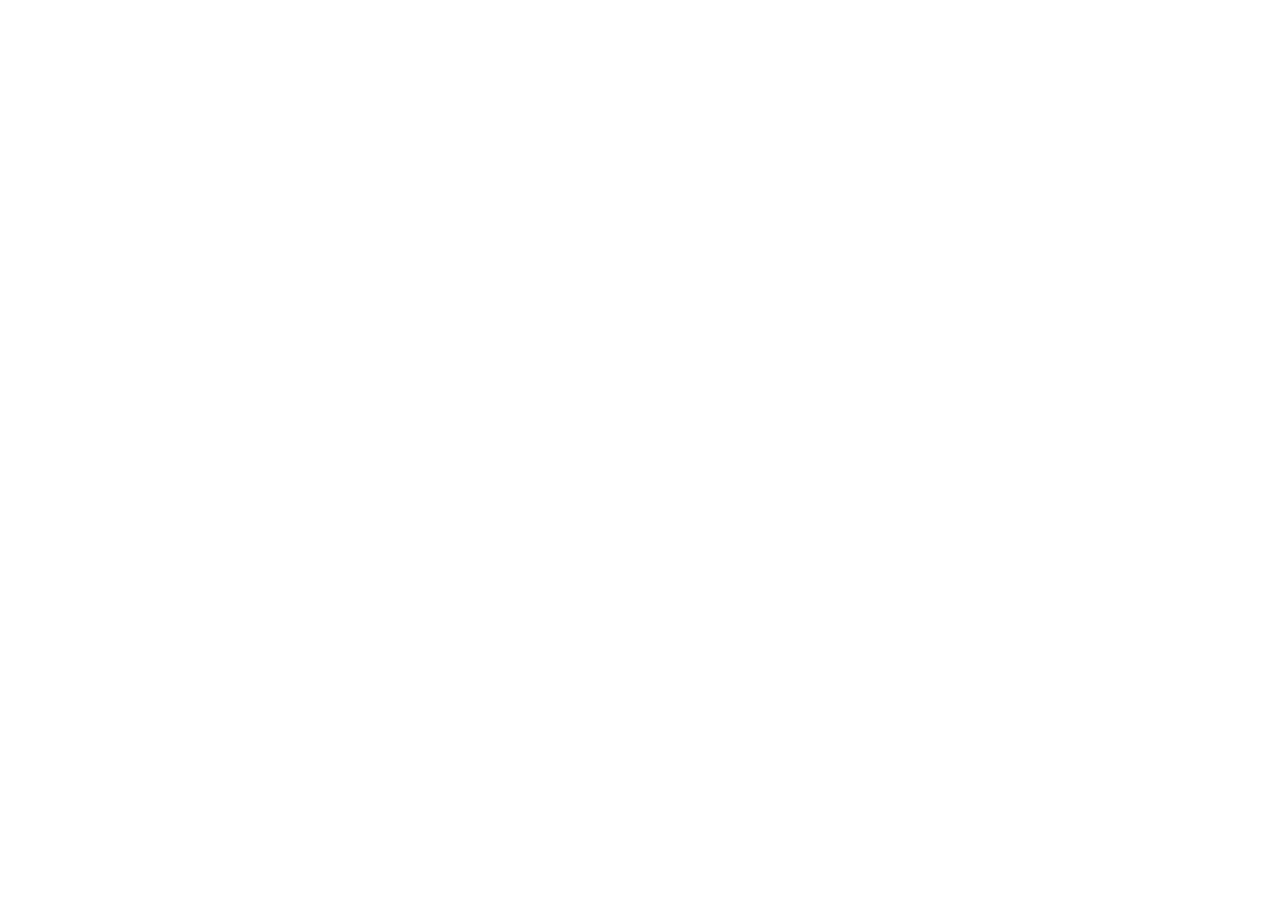
==== pedidos.html @ 4a4033f1 "feat: :building_construction: Cambio en la estructura de index.html Se agrego un map, ademas de camb" ====
<!DOCTYPE html>
<html lang="en">
<head>
    <meta charset="UTF-8">
    <meta name="viewport" content="width=device-width, initial-scale=1.0">
    <title>Document</title>
</head>
<body>
    
</body>
</html>
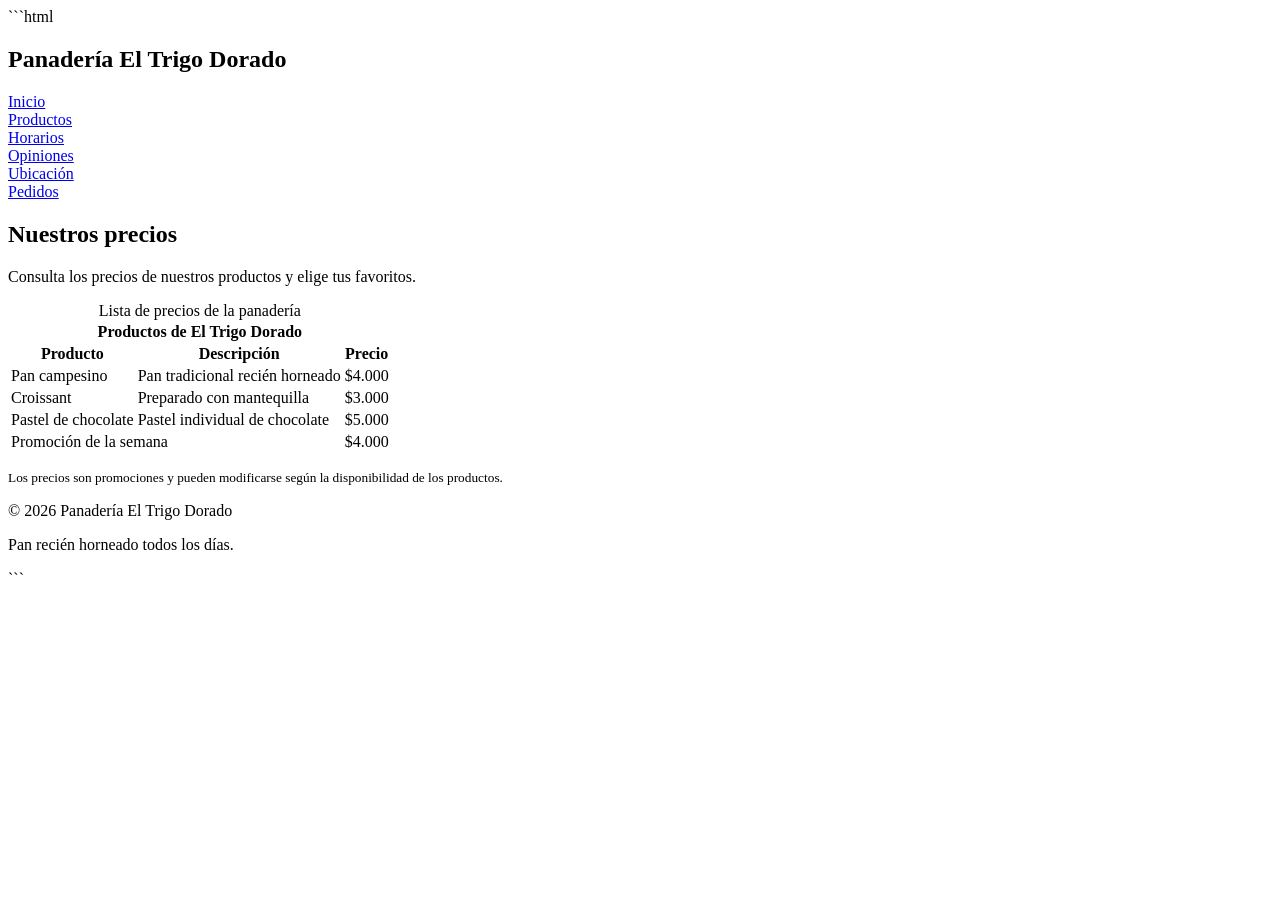
==== commit 0de2265f: "feat: :sparkles: Creacion pedidos.html Se creo  el nav junto con la tabla de precion de los producto" ====
--- a/pedidos.html
+++ b/pedidos.html
@@ -1,11 +1,97 @@
+```html
 <!DOCTYPE html>
-<html lang="en">
+<html lang="es">
+
 <head>
     <meta charset="UTF-8">
     <meta name="viewport" content="width=device-width, initial-scale=1.0">
-    <title>Document</title>
+    <meta name="description" content="Consulta los precios de nuestros productos y realiza tu pedido en la Panadería El Trigo Dorado.">
+    <title>Pedidos y precios | El Trigo Dorado</title>
 </head>
+
 <body>
-    
+
+    <header>
+        <h2>Panadería El Trigo Dorado</h2>
+
+        <nav>
+            <a href="index.html">Inicio</a><br>
+            <a href="index.html#productos">Productos</a><br>
+            <a href="index.html#informacion">Horarios</a><br>
+            <a href="index.html#opiniones">Opiniones</a><br>
+            <a href="index.html#ubicacion">Ubicación</a><br>
+            <a href="#pedidos">Pedidos</a>
+        </nav>
+    </header>
+
+    <main>
+
+        <section id="precios">
+            <h1>Nuestros precios</h1>
+
+            <p>
+                Consulta los precios de nuestros productos
+                y elige tus favoritos.
+            </p>
+
+            <table>
+                <caption>Lista de precios de la panadería</caption>
+
+                <thead>
+                    <tr>
+                        <th colspan="3">Productos de El Trigo Dorado</th>
+                    </tr>
+                    <tr>
+                        <th scope="col">Producto</th>
+                        <th scope="col">Descripción</th>
+                        <th scope="col">Precio</th>
+                    </tr>
+                </thead>
+
+                <tbody>
+                    <tr>
+                        <td>Pan campesino</td>
+                        <td>Pan tradicional recién horneado</td>
+                        <td>$4.000</td>
+                    </tr>
+
+                    <tr>
+                        <td>Croissant</td>
+                        <td>Preparado con mantequilla</td>
+                        <td>$3.000</td>
+                    </tr>
+
+                    <tr>
+                        <td>Pastel de chocolate</td>
+                        <td>Pastel individual de chocolate</td>
+                        <td>$5.000</td>
+                    </tr>
+
+                    <tr>
+                        <td colspan="2">Promoción de la semana</td>
+                        <td>$4.000</td>
+                    </tr>
+                </tbody>
+            </table>
+
+            <p>
+                <small>
+                    Los precios son promociones y pueden modificarse
+                    según la disponibilidad de los productos.
+                </small>
+            </p>
+        </section>
+
+       
+
+    </main>
+
+    <footer>
+        <p>&copy; 2026 Panadería El Trigo Dorado</p>
+        <p>Pan recién horneado todos los días.</p>
+    </footer>
+
 </body>
-</html>+
+</html>
+```
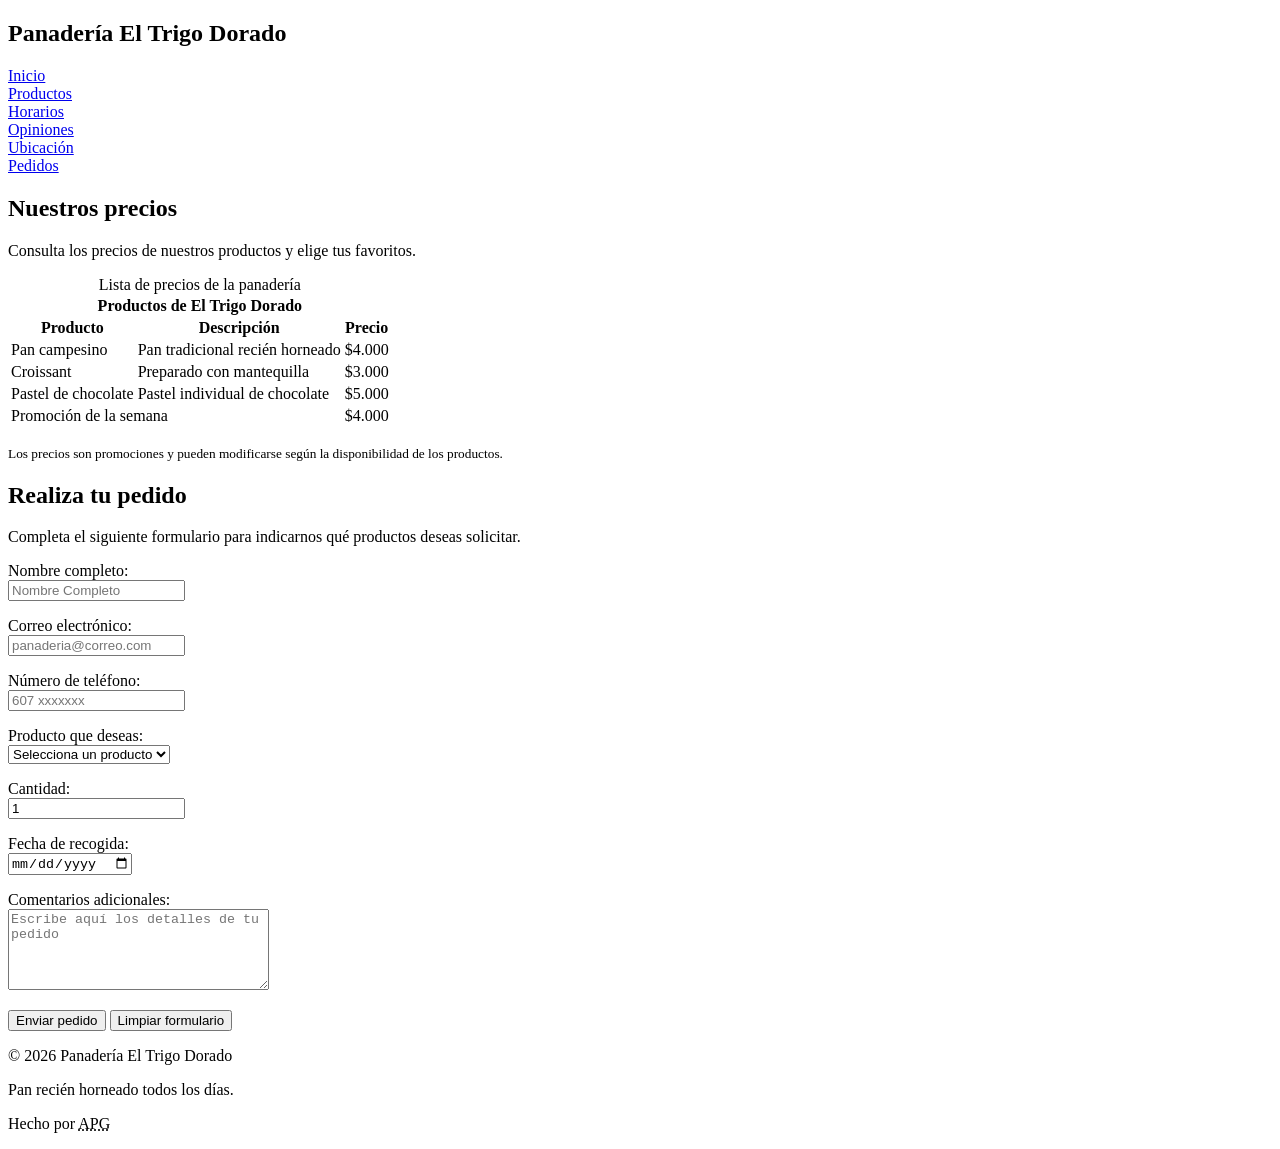
==== commit d169568a: "feat: :sparkles: Creacion formulario en pedidos.html Varias labels e inputs, creacion formulario rea" ====
--- a/pedidos.html
+++ b/pedidos.html
@@ -1,4 +1,3 @@
-```html
 <!DOCTYPE html>
 <html lang="es">
 
@@ -82,16 +81,70 @@
             </p>
         </section>
 
-       
+         <section id="pedidos">
+            <h2>Realiza tu pedido</h2>
 
+            <p>
+                Completa el siguiente formulario para indicarnos
+                qué productos deseas solicitar.
+            </p>
+
+            <form action="#" method="post">
+
+                <p>
+                    <label for="nombre">Nombre completo:</label><br>
+                    <input type="text" id="nombre" name="nombre" placeholder="Nombre Completo" required>
+                </p>
+
+                <p>
+                    <label for="correo">Correo electrónico:</label><br>
+                    <input type="email" id="correo" name="correo"  placeholder="panaderia@correo.com">
+                </p>
+
+                <p>
+                    <label for="telefono">Número de teléfono:</label><br>
+                    <input type="tel" id="telefono" name="telefono" placeholder="607 xxxxxxx" required>
+                </p>
+
+                <p>
+                    <label for="producto">Producto que deseas:</label><br>
+                    <select id="producto" name="producto" required>
+                        <option value="">Selecciona un producto</option>
+                        <option value="pan-campesino">Pan campesino</option>
+                        <option value="croissant">Croissant</option>
+                        <option value="pastel-chocolate">Pastel de chocolate</option>
+                    </select>
+                </p>
+
+                <p>
+                    <label for="cantidad">Cantidad:</label><br>
+                    <input type="number" id="cantidad" name="cantidad" min="1" value="1" required>
+                </p>
+
+                <p>
+                    <label for="fecha">Fecha de recogida:</label><br>
+                    <input type="date" id="fecha" name="fecha" required>
+                </p>
+
+                <p>
+                    <label for="comentarios">Comentarios adicionales:</label><br>
+                    <textarea id="comentarios" name="comentarios" rows="5" cols="30" placeholder="Escribe aquí los detalles de tu pedido"></textarea>
+                </p>
+
+                <button type="submit">Enviar pedido</button>
+
+                <button type="reset">Limpiar formulario</button>
+
+            </form>
+        </section>
     </main>
 
     <footer>
         <p>&copy; 2026 Panadería El Trigo Dorado</p>
         <p>Pan recién horneado todos los días.</p>
+        <p>Hecho por <abbr title="Angie Padilla Galvis">APG</abbr></p>
     </footer>
 
 </body>
+</html>
 
-</html>
-```
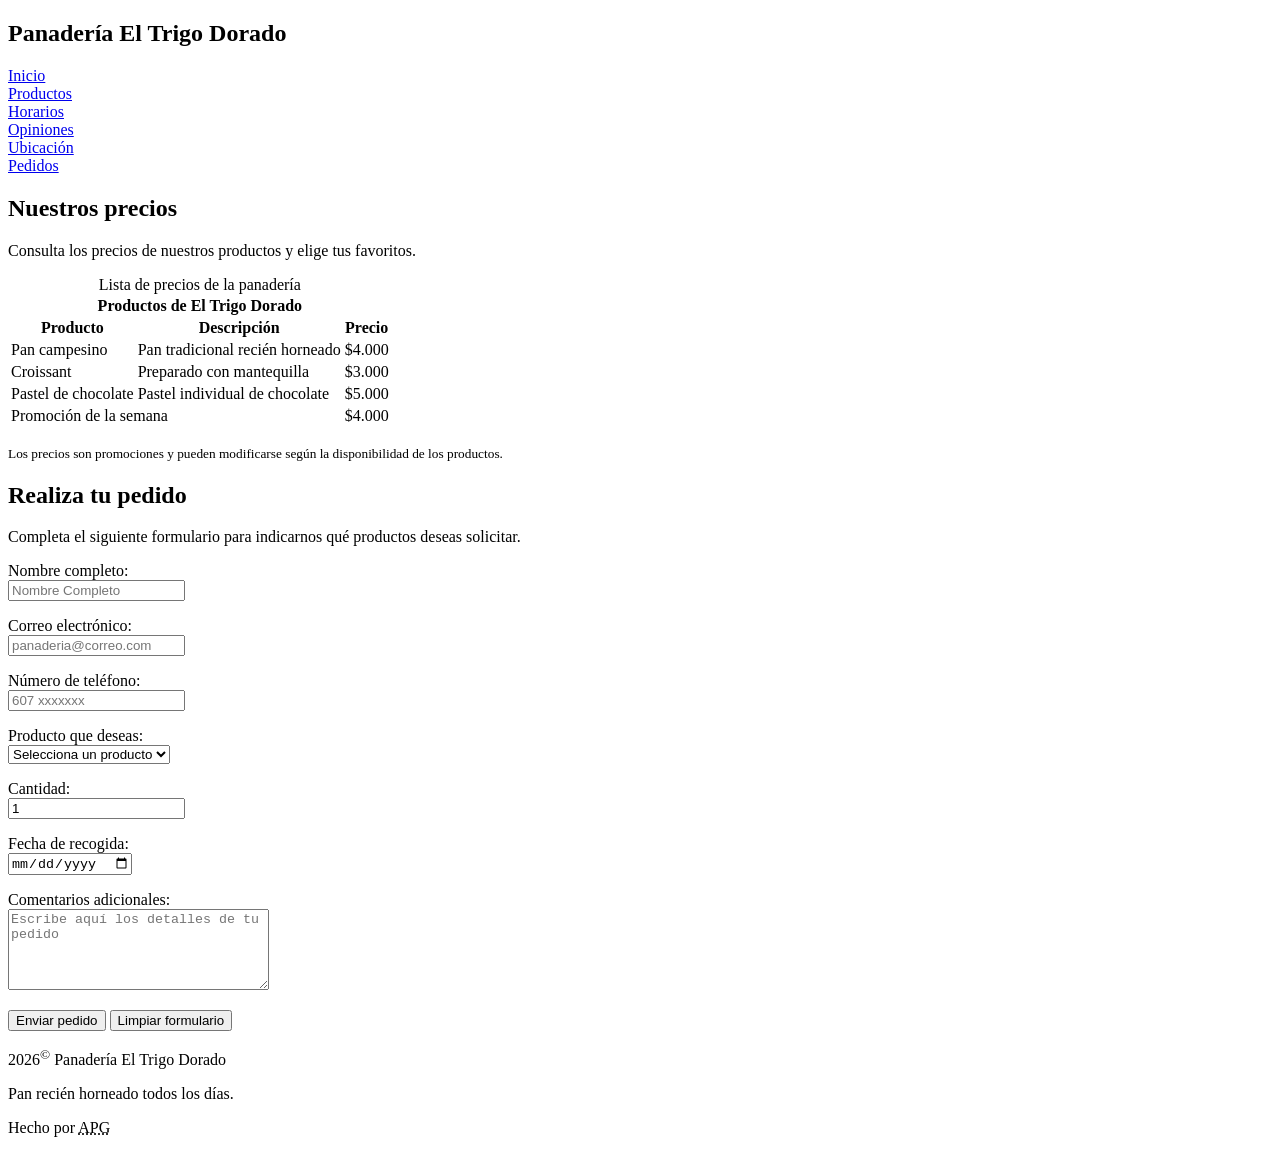
==== commit dbb8e672: "Modificacion footer pedidos.html" ====
--- a/pedidos.html
+++ b/pedidos.html
@@ -140,7 +140,7 @@
     </main>
 
     <footer>
-        <p>&copy; 2026 Panadería El Trigo Dorado</p>
+        <p>2026<sup>&copy;</sup>   Panadería El Trigo Dorado</p>
         <p>Pan recién horneado todos los días.</p>
         <p>Hecho por <abbr title="Angie Padilla Galvis">APG</abbr></p>
     </footer>
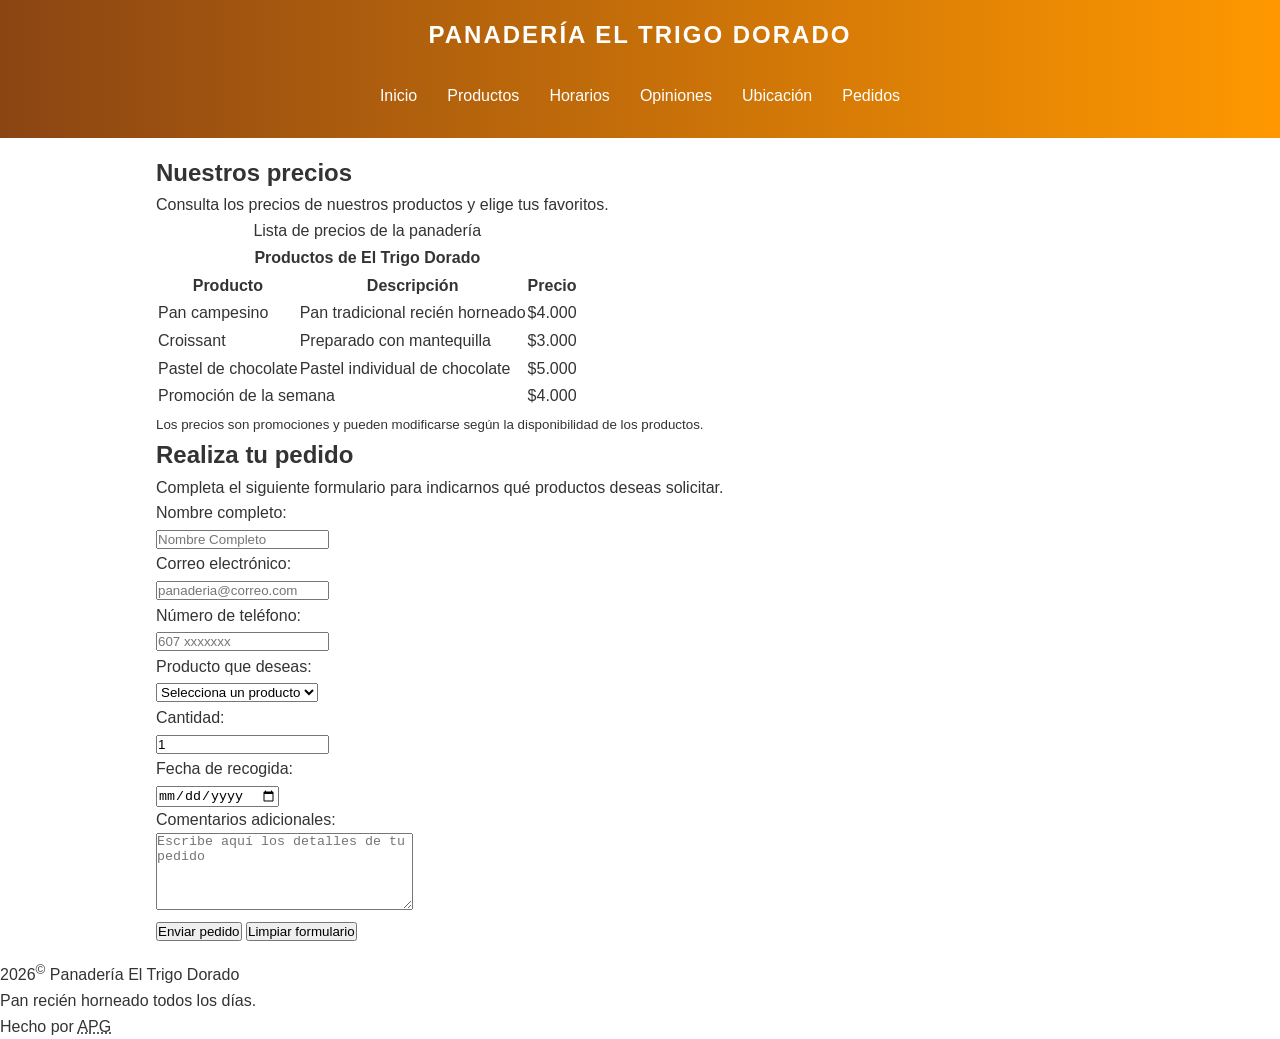
==== commit aa375abe: "feat: :iphone: Creacion contenido CSS Implementacion css en header" ====
--- a/pedidos.html
+++ b/pedidos.html
@@ -5,6 +5,7 @@
     <meta charset="UTF-8">
     <meta name="viewport" content="width=device-width, initial-scale=1.0">
     <meta name="description" content="Consulta los precios de nuestros productos y realiza tu pedido en la Panadería El Trigo Dorado.">
+    <link rel="stylesheet" href="css/style.css">
     <title>Pedidos y precios | El Trigo Dorado</title>
 </head>
 
@@ -140,7 +141,7 @@
     </main>
 
     <footer>
-        <p>2026<sup>&copy;</sup>   Panadería El Trigo Dorado</p>
+        <p>2026<sup>&copy;</sup> Panadería El Trigo Dorado</p>
         <p>Pan recién horneado todos los días.</p>
         <p>Hecho por <abbr title="Angie Padilla Galvis">APG</abbr></p>
     </footer>
--- a/css/style.css
+++ b/css/style.css
@@ -0,0 +1,96 @@
+/* =========================
+   VARIABLES
+========================= */
+
+:root{
+    --color-principal: #8b4513;
+    --color-secundario: #f5deb3;
+    --color-acento: #ff9800;
+    --color-texto: #333;
+    --color-blanco: #ffffff;
+
+    --fuente-principal: Arial, Helvetica, sans-serif;
+
+    --espacio: 1rem;
+    --radio: 12px;
+}
+
+/* =========================
+   GENERAL
+========================= */
+
+*{
+    margin: 0;
+    padding: 0;
+    box-sizing: border-box;
+}
+
+body{
+    font-family: var(--fuente-principal);
+    color: var(--color-texto);
+    line-height: 1.6;
+    overflow-wrap: break-word;
+
+    background:
+    linear-gradient(
+        rgba(255,255,255,0.85),
+        rgba(255,255,255,0.85)
+    ),
+    url("../images/fondo-pan.jpg");
+
+    background-size: cover;
+    background-attachment: fixed;
+}
+
+main{
+    max-width: 1000px;
+    margin: auto;
+    padding: var(--espacio);
+}
+
+/* =========================
+   HEADER
+========================= */
+
+header{
+    background: linear-gradient(
+        90deg,
+        var(--color-principal),
+        var(--color-acento)
+    );
+
+    color: white;
+    text-align: center;
+    padding: 1rem;
+}
+
+header h2{
+    text-transform: uppercase;
+    letter-spacing: 2px;
+}
+
+/* =========================
+   NAVEGACIÓN
+========================= */
+
+nav{
+    margin-top: 1rem;
+}
+
+nav a{
+    color: white;
+    text-decoration: none;
+    display: inline-block;
+    margin: 0.3rem;
+    padding: 0.5rem;
+}
+
+nav a:hover{
+    background-color: rgba(255,255,255,0.2);
+    border-radius: 5px;
+}
+
+nav a:focus-visible{
+    outline: 3px solid yellow;
+}
+nav br { display: none; }
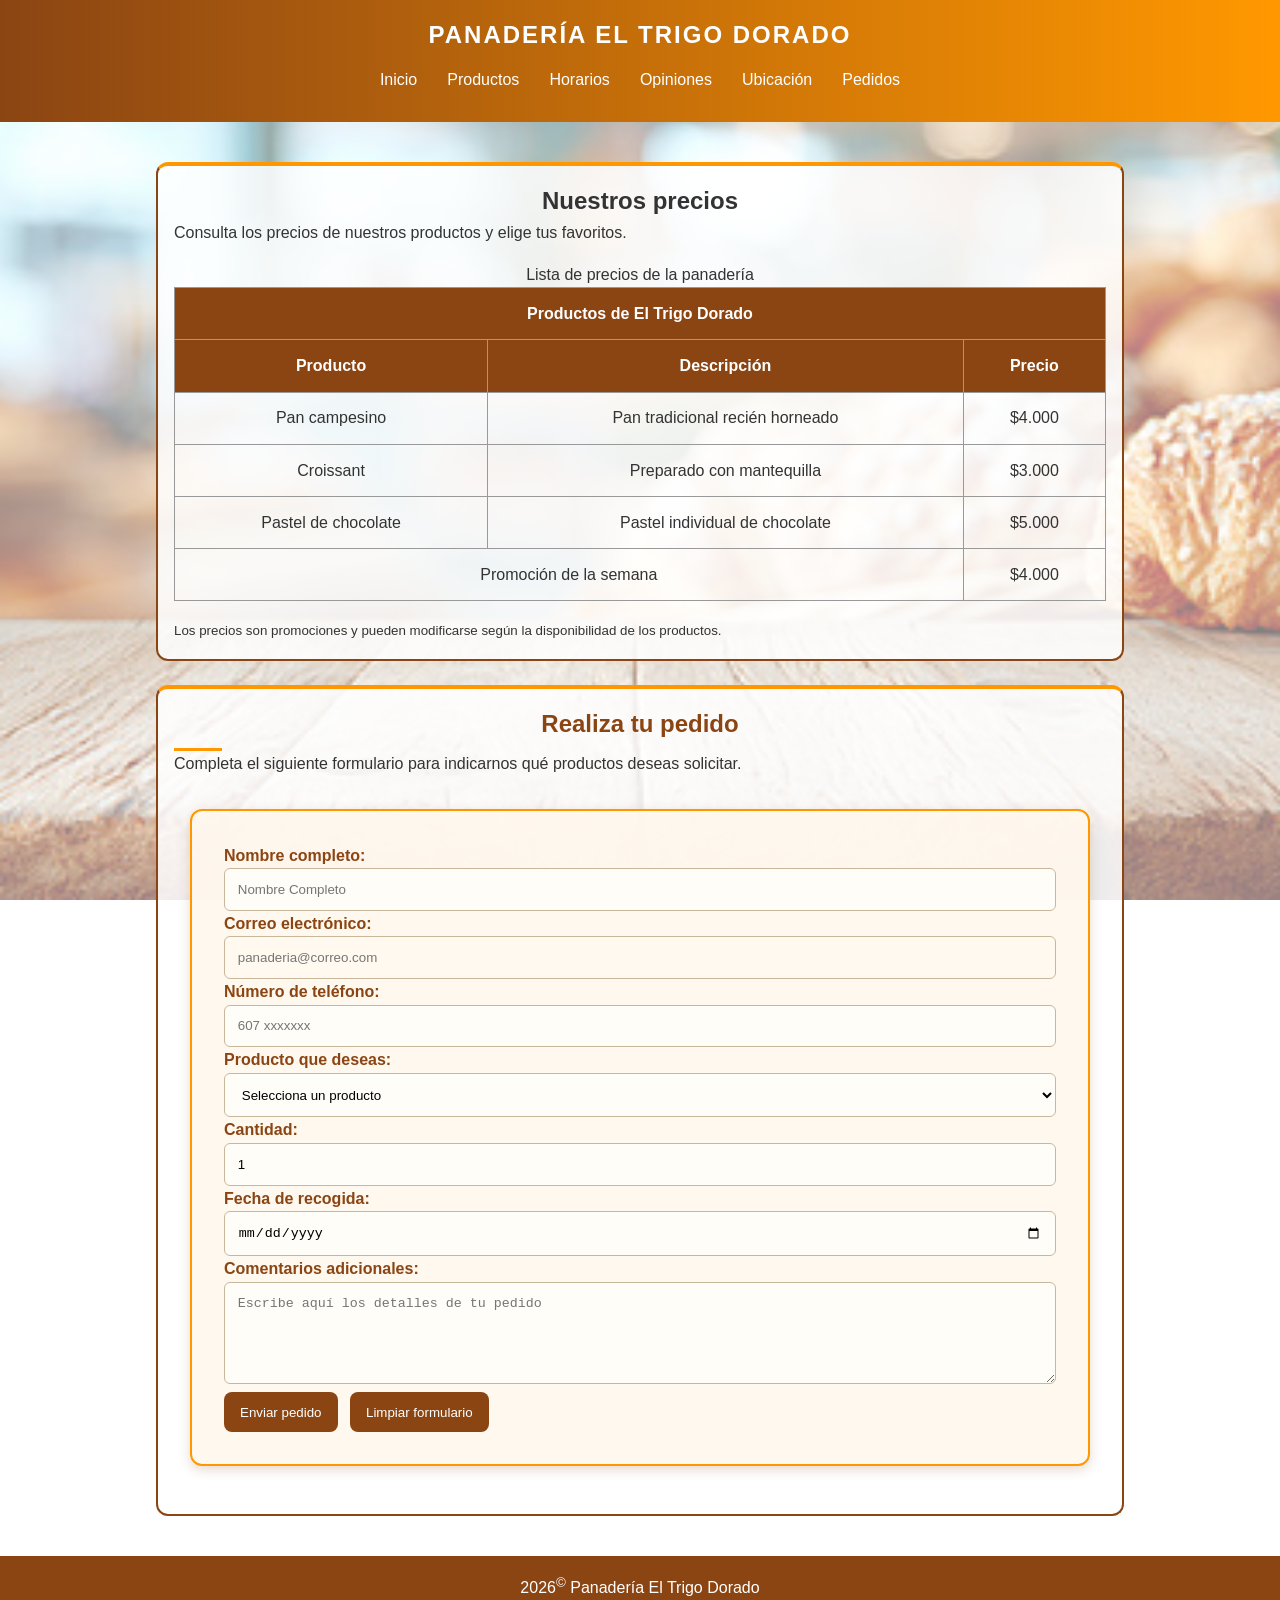
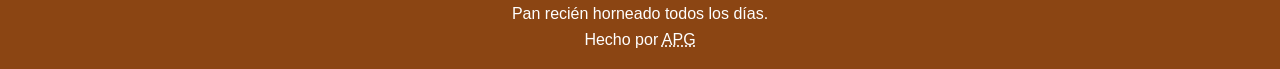
==== commit ad3df134: "Terminacion README y agregar logo" ====
--- a/pedidos.html
+++ b/pedidos.html
@@ -6,12 +6,14 @@
     <meta name="viewport" content="width=device-width, initial-scale=1.0">
     <meta name="description" content="Consulta los precios de nuestros productos y realiza tu pedido en la Panadería El Trigo Dorado.">
     <link rel="stylesheet" href="css/style.css">
+    <link rel="icon" href="images/logo.png" type="image/png">
     <title>Pedidos y precios | El Trigo Dorado</title>
 </head>
 
 <body>
 
     <header>
+        
         <h2>Panadería El Trigo Dorado</h2>
 
         <nav>
--- a/css/style.css
+++ b/css/style.css
@@ -1,16 +1,10 @@
-/* =========================
-   VARIABLES
-========================= */
-
-:root{
+:root {
     --color-principal: #8b4513;
     --color-secundario: #f5deb3;
     --color-acento: #ff9800;
     --color-texto: #333;
     --color-blanco: #ffffff;
-
     --fuente-principal: Arial, Helvetica, sans-serif;
-
     --espacio: 1rem;
     --radio: 12px;
 }
@@ -19,30 +13,22 @@
    GENERAL
 ========================= */
 
-*{
+* {
     margin: 0;
     padding: 0;
     box-sizing: border-box;
 }
 
-body{
+body {
     font-family: var(--fuente-principal);
     color: var(--color-texto);
     line-height: 1.6;
     overflow-wrap: break-word;
-
-    background:
-    linear-gradient(
-        rgba(255,255,255,0.85),
-        rgba(255,255,255,0.85)
-    ),
-    url("../images/fondo-pan.jpg");
-
-    background-size: cover;
-    background-attachment: fixed;
-}
-
-main{
+    background:linear-gradient(rgba(255, 255, 255, 0.5),rgba(255, 255, 255, 0.5)), 
+    url("../images/fondo.jpg") center / cover fixed no-repeat;
+        }
+
+main {
     max-width: 1000px;
     margin: auto;
     padding: var(--espacio);
@@ -51,20 +37,14 @@
 /* =========================
    HEADER
 ========================= */
-
-header{
-    background: linear-gradient(
-        90deg,
-        var(--color-principal),
-        var(--color-acento)
-    );
-
+header {
+    background: linear-gradient(90deg,var(--color-principal),var(--color-acento));
     color: white;
     text-align: center;
     padding: 1rem;
 }
 
-header h2{
+header h2 {
     text-transform: uppercase;
     letter-spacing: 2px;
 }
@@ -73,24 +53,509 @@
    NAVEGACIÓN
 ========================= */
 
-nav{
-    margin-top: 1rem;
-}
-
-nav a{
+nav a {
     color: white;
     text-decoration: none;
     display: inline-block;
     margin: 0.3rem;
     padding: 0.5rem;
-}
-
-nav a:hover{
-    background-color: rgba(255,255,255,0.2);
     border-radius: 5px;
 }
 
-nav a:focus-visible{
-    outline: 3px solid yellow;
-}
-nav br { display: none; }
+nav a:hover {
+    color: var(--color-blanco);
+    background-color: rgba(255, 255, 255, 0.2);
+}
+
+nav a:focus-visible {
+    outline: 3px solid var(--color-acento);
+    outline-offset: 3px;
+}
+
+nav br {display: none;}
+
+form:focus-within {
+    border-left: 4px solid var(--color-acento);
+    padding-left: 1rem;
+}
+
+section:target {
+    border-color: var(--color-acento);
+    animation: resaltar 1s ease;
+}
+
+section>h2::after {
+    content: "";
+    display: block;
+    width: 3rem;
+    height: 3px;
+    margin-top: 0.3rem;
+    background-color: var(--color-acento);
+}
+
+/* =========================
+   SECCIONES
+========================= */
+
+section {
+    background: rgba(255, 255, 255, 0.85);
+    margin: 1.5rem 0;
+    padding: 1rem;
+    border-top: 4px solid var(--color-acento);
+    border-right: 2px solid var(--color-principal);
+    border-bottom: 2px solid var(--color-principal);
+    border-left: 2px solid var(--color-principal);
+    border-radius: var(--radio);
+}
+
+/* =========================
+   ALINEACIÓN DEL TEXTO
+========================= */
+
+section {
+    text-align: center;
+}
+
+section h1,section h2,section h3 {
+    text-align: center;
+}
+
+section p {
+    text-align: left;
+}
+
+section ul,section ol {
+    display: inline-block;
+    text-align: left;
+    padding-left: 1.75rem;
+}
+
+table {
+    text-align: center;
+}
+
+form {
+    text-align: left;
+}
+
+#opiniones blockquote {
+    text-align: center;
+}
+
+/* =========================
+   TARJETAS DE PRODUCTOS
+========================= */
+
+#productos {
+    display: grid;
+    grid-template-columns: repeat(3, minmax(0, 1fr));
+    gap: 1rem;
+}
+
+#productos>h2 {
+    grid-column: 1 / -1;
+}
+
+.producto-card {
+    width: 100%;
+    max-width: none;
+    min-width: 0;
+    margin: 0;
+    padding: 1rem;
+    background-color: var(--color-blanco);
+    border-radius: var(--radio);
+    box-shadow: 0 2px 5px rgba(0, 0, 0, 0.2);
+    overflow: hidden;
+    text-align: center;
+    transition: transform 0.3s ease;
+}
+
+.producto-card:hover {
+    transform: translateY(-4px);
+}
+
+.producto-card__titulo {
+    color: var(--color-principal);
+    margin-bottom: 0.5rem;
+    font-size: 1.3rem;
+}
+
+.producto-card__descripcion {
+    font-size: 1rem;
+    overflow-wrap: break-word;
+}
+
+.producto-card img {
+    display: block;
+    width: 100%;
+    max-width: 300px;
+    height: 200px;
+    object-fit: cover;
+    margin: 0 auto 1rem;
+    border-radius: 10px;
+}
+
+#productos .producto-card:nth-of-type(even) {
+    background-color: #fff8ee;
+}
+
+/* =========================
+   CITAS
+========================= */
+
+blockquote {
+    font-style: italic;
+    margin-bottom: 0.5rem;
+    position: relative;
+    padding-top: 1.5rem;
+}
+    
+blockquote::before{
+    content: "❝";
+    position: absolute;
+    top: -15px;
+    left: -10px;
+    font-size: 3rem;
+    color: var(--color-acento);
+}
+
+/* =========================
+   LISTAS
+========================= */
+
+ul,ol {
+    padding-left: 1.75rem;
+    margin: 0.75rem 0;
+}
+
+ul {
+    list-style: square;
+}
+
+ol {
+    list-style: decimal;
+}
+
+li {
+    padding-left: 0.2rem;
+    margin-bottom: 0.4rem;
+}
+
+li::marker {
+    color: var(--color-acento);
+}
+
+/* =========================
+   TABLA
+========================= */
+
+table {
+    width: 100%;
+    border-collapse: collapse;
+    margin: 1rem 0;
+}
+
+th,td {
+    border: 1px solid #999;
+    padding: .8rem;
+}
+
+th {
+    background-color: var(--color-principal);
+    color: white;
+}
+
+/* =========================
+   FORMULARIO
+========================= */
+
+form {
+    max-width: 900px;
+    margin: 2rem auto;
+    padding: 2rem;
+    background-color: rgba(255, 248, 238, 0.9);
+    border: 2px solid var(--color-acento);
+    border-radius: 12px;
+    box-shadow: 0 4px 12px rgba(139, 69, 19, .2);
+}
+
+input,select,textarea {
+    width: 100%;
+    padding: .8rem;
+    border: 1px solid #c9b79c;
+    border-radius: 6px;
+    background-color: #fffdf8;
+}
+
+input:focus-visible,select:focus-visible,textarea:focus-visible {
+    outline: none;
+    border-color: var(--color-acento);
+    box-shadow: 0 0 5px rgba(255, 152, 0, .5);
+}
+
+button{
+    background-color: var(--color-principal);
+    color: white;
+    padding: .8rem 1rem;
+    border: none;
+    border-radius: 8px;
+    cursor: pointer;
+}
+
+button:hover {
+    background-color: var(--color-acento);
+}
+
+input[type="email"] {
+    background-color: #fff9f0;
+}
+
+section>h2 {
+    color: var(--color-principal);
+}
+
+button + button{
+    margin-left: .5rem;
+}
+
+label{
+    font-weight: bold;
+    color: var(--color-principal);
+}
+/* =========================
+   ANIMACIÓN
+========================= */
+
+@keyframes resaltar {
+    from {background-color: #fff0c8;}
+    to {background-color: white;}
+}
+
+/* =========================
+   INFORMACIÓN ÚTIL
+========================= */
+
+.info-bloque{
+    display: inline-block;
+    vertical-align: top;
+    width: 45%;
+    margin: 1rem;
+}
+
+.info-card{
+    display: inline-block;
+    width: 45%;
+    vertical-align: top;
+    padding: 1rem;
+    margin: .5rem;
+    background-color: rgba(245, 222, 179, 0.877);
+    border-left: 5px solid #ff9800;
+    border-radius: 10px;
+    box-shadow: 4px 4px 10px rgba(0,0,0,.3);
+}
+
+/* =========================
+   LISTAS Y TEXTO DE INFORMACIÓN
+========================= */
+
+#informacion ul,#informacion ol {
+    display: block;
+    max-width: 600px;
+    margin: 1rem auto;
+    padding-left: 2rem;
+    text-align: left;
+}
+
+#informacion li {
+    padding: 0.3rem 0;
+    margin-bottom: 0.4rem;
+    line-height: 1.8;
+}
+
+#informacion h3 {
+    margin-top: 1.5rem;
+    margin-bottom: 0.5rem;
+}
+
+#informacion p {
+    margin-top: 1rem;
+}
+
+
+/* =========================
+   OPINIONES DE CLIENTES
+========================= */
+.opinion-card{
+    background-color: rgba(255,255,255,.85);
+    max-width: 900px;
+    margin: 1rem auto;
+    padding: 1.5rem;
+    border-left: 5px solid var(--color-acento);
+    border-radius: 12px;
+    box-shadow: 0 4px 8px rgba(0,0,0,.15);
+}
+
+.opinion-card footer{
+    text-align: right;
+    margin-top: 1rem;
+}
+
+.opinion-card cite{
+    display: inline-block;
+    background-color: var(--color-secundario);
+    padding: .5rem 1rem;
+    border-radius: 8px;
+    font-style: normal;
+    font-weight: bold;
+}
+
+#opiniones article {
+    margin: 1rem 0;
+    padding: 1rem;
+    background-color: var(--color-blanco);
+    border-radius: var(--radio);
+}
+
+#opiniones article footer {
+    display: block;
+    background: transparent;
+    color: var(--color-principal);
+    padding: 0;
+    margin-top: 0.5rem;
+    text-align: right;
+}
+
+#opiniones article cite {
+    display: inline-block;
+    padding: 0.3rem 0.7rem;
+    background-color: var(--color-secundario);
+    border-radius: 5px;
+    font-size: 0.9rem;
+    font-weight: bold;
+}
+/* =========================
+   COMO LLEGAR
+========================= */
+
+#ubicacion{
+    text-align: center;
+}
+
+#ubicacion iframe{
+    width: 90%;
+    max-width: 800px;
+    height: 400px;
+    border: 4px solid var(--color-acento);
+    border-radius: 12px;
+    margin: 1rem auto;
+    display: block;
+}
+
+#ubicacion a{
+    display: inline-block;
+    margin-top: 1rem;
+    padding: .8rem 1.2rem;
+    background-color: var(--color-principal);
+    color: white;
+    text-decoration: none;
+    border-radius: 8px;
+}
+
+#ubicacion a:hover{
+    background-color: var(--color-acento);
+}
+
+/* =========================
+   PIE DE PÁGINA PRINCIPAL
+========================= */
+
+body>footer {
+    text-align: center;
+    padding: 1rem;
+    background-color: var(--color-principal);
+    color: white;
+}
+
+/* =========================
+   DISEÑO RESPONSIVE
+========================= */
+
+@media (max-width: 360px) {
+    body {
+        font-size: 0.9rem;
+        background-attachment: scroll;
+    }
+    header {
+        padding: 0.75rem;
+    }
+    header h2 {
+        font-size: 1.2rem;
+        letter-spacing: 1px;
+    }
+    nav a {
+        display: block;
+        margin: 0.2rem 0;
+    }
+    main {
+        padding: 0.5rem;
+        min-width: 0;
+    }
+    section {
+        padding: 0.75rem;
+        margin: 1rem 0;
+        min-width: 0;
+    }
+    #productos {
+        grid-template-columns: 1fr;
+    }
+    .producto-card {
+        width: 100%;
+        min-width: 0;
+    }
+    .producto-card img {
+        height: auto;
+        max-width: 100%;
+    }
+    .info-card{
+        display: block;
+        width: 95%;
+    }
+    iframe {
+        display: block;
+        width: 100%;
+        max-width: 100%;
+        height: 250px;
+        border: 0;
+    }
+    table {
+        display: block;
+        max-width: 100%;
+        overflow-x: auto;
+        font-size: 0.8rem;
+    }
+    th,td {
+        padding: 0.4rem;
+    }
+    input, select, textarea {
+        min-width: 0;
+        font-size: 1rem;
+    }
+
+    button {
+        display: block;
+        width: 100%;
+        margin-bottom: .5rem;
+    }
+
+    button + button{
+        margin-left: 0;
+    }
+}
+
+@media (prefers-reduced-motion: reduce) {
+
+    *, *::before, *::after {
+        animation-duration: 0.01ms;
+        transition-duration: 0.01ms;
+    }
+}
